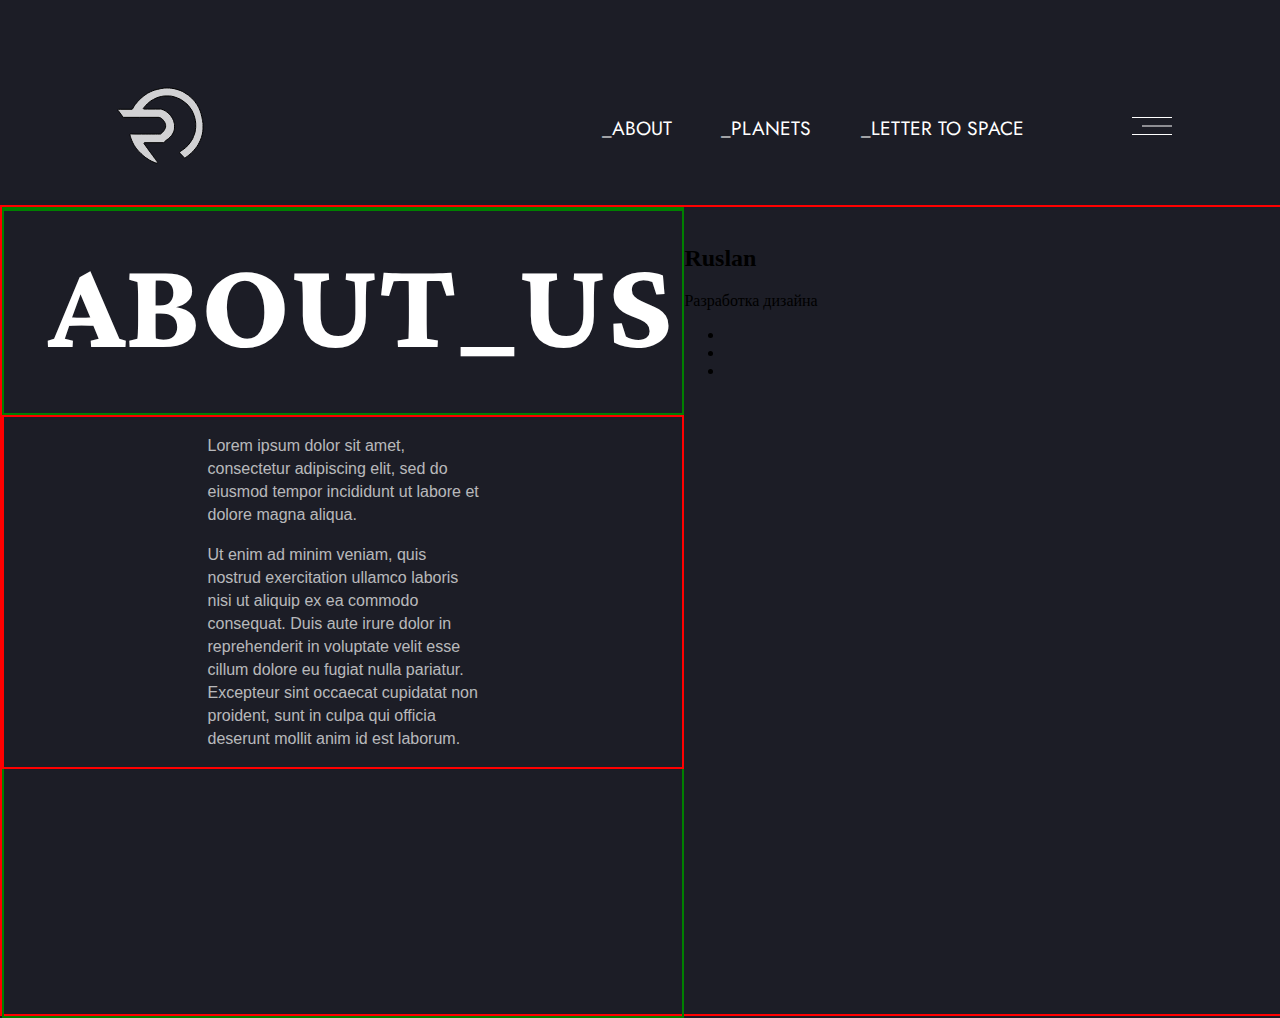
==== modules/about_us.html @ 551b3b94 "продолжу дома" ====
<!DOCTYPE html>
<html lang="en">
<head>
    <meta charset="UTF-8" />
    <meta http-equiv="X-UA-Compatible" content="IE=edge" />
    <meta name="viewport" content="width=device-width, initial-scale=1.0" />
    <title>SpaceX</title>

    <!-- !CSS -->
    <link rel="stylesheet" href="../assets/css/style.css" />
    <link rel="stylesheet" href="../assets/css/owl.carousel.min.css" />
    <link rel="stylesheet" href="../assets/css/owl.theme.default.min.css" />

    <link rel="stylesheet" href="../assets/css/about_us.css">

    <!-- !FONTS -->
    <link rel="preconnect" href="https://fonts.googleapis.com" />
    <link rel="preconnect" href="https://fonts.gstatic.com" crossorigin />
    <link
      href="https://fonts.googleapis.com/css2?family=Jost:wght@100;300;400;700&display=swap"
      rel="stylesheet"
    />
    <link rel="preconnect" href="https://fonts.googleapis.com" />
    <link rel="preconnect" href="https://fonts.gstatic.com" crossorigin />
    <link
      href="https://fonts.googleapis.com/css2?family=League+Spartan:wght@300;400&display=swap"
      rel="stylesheet"
    />
    <link rel="preconnect" href="https://fonts.googleapis.com" />
    <link rel="preconnect" href="https://fonts.gstatic.com" crossorigin />
    <link
      href="https://fonts.googleapis.com/css2?family=Lateef&display=swap"
      rel="stylesheet"
    />
</head>
<body>
    <!-- HEADER -->
    <header>
        <div class="header_logo">
          <a href="../index.html"
            ><img src="../assets/images/Logo.svg" alt="qwerty"
          /></a>
        </div>
        <nav class="header_nav">
          <ul>
            <a href="#"><li>_about</li></a>
            <a href="#"><li>_planets</li></a>
            <a href="#"><li>_letter to space</li></a>
          </ul>
        </nav>
        <div class="header_menu">
          <a href="#"><img src="../assets/images/Burger.svg" alt="qwerty" /></a>
        </div>
      </header>
      <section class="about__block">
        <div class="about__info">
            <div class="info__header">
                <h1>ABOUT_US</h1>
            </div>
            <div class="info__text">
                <p>
                    Lorem ipsum dolor sit amet, consectetur adipiscing elit, 
                    sed do eiusmod tempor incididunt ut labore et dolore magna aliqua.
                </p>
                <p>
                    Ut enim ad minim veniam, quis nostrud exercitation ullamco laboris nisi 
                    ut aliquip ex ea commodo consequat. Duis aute irure dolor in reprehenderit 
                    in voluptate velit esse cillum dolore eu fugiat nulla pariatur. Excepteur 
                    sint occaecat cupidatat non proident, sunt in culpa qui officia deserunt mollit anim id est laborum.
                </p>
            </div>
        </div>
        <div class="about__us">
            <div class="us__slider">
                <div class="slider__left"></div>
                <div class="us__img">
                    <img src="" alt="">
                </div>
                <div class="slider__right"></div>
            </div>
            <div class="us__info">
                <h2>Ruslan</h2>
                <p>Разработка дизайна</p>
                <ul>
                    <li><a href="#"></a></li>
                    <li><a href="#"></a></li>
                    <li><a href="#"></a></li>
                </ul>
            </div>
        </div>
      </section>
</body>
</html>
---- assets/css/style.css ----
/* 
      !IMPORTS
*/
@import "fonts.css";
@import "header.css";
@import "planets.css";

/* !MAIN */

body {
  margin: 0;
  padding: 0;
  box-sizing: border-box;
  width: 100vw;
  height: 100vh;
  display: flex;
  background-color: #1c1d26;
  flex-direction: column;
  overflow: hidden;
}

main {
  display: flex;
  justify-content: center;
}
---- assets/css/about_us.css ----
.about__block{
    width: 100vw;
    height: 90vh;
    border: 2px red solid;
    
    display: flex;
    flex-direction: row;
}
.about__info{
    width: 53vw;
    height: 100%;
    border: 2px green solid;

    display: flex;
    flex-direction: column;
    align-items: center;
}
.info__header{
    height: 25%;
    width: 100%;
    
    font-family: 'Lateef', sans-serif;
    font-weight: lighter;
    color: white;
    font-size: 5rem;
    border: 2px green solid;

    display: flex;
    justify-content: center;
    align-items: center;
}
.info__header h1{
    margin-left: 5%;
}
.info__text{
    font-family: Verdana, Geneva, Tahoma, sans-serif;
    color: rgba(255, 255, 255, 0.7);
    width: 100%;
    border: 2px red solid;
}
.info__text p{
    margin: 2.5% 30%;
    line-height: 23px;
}

.
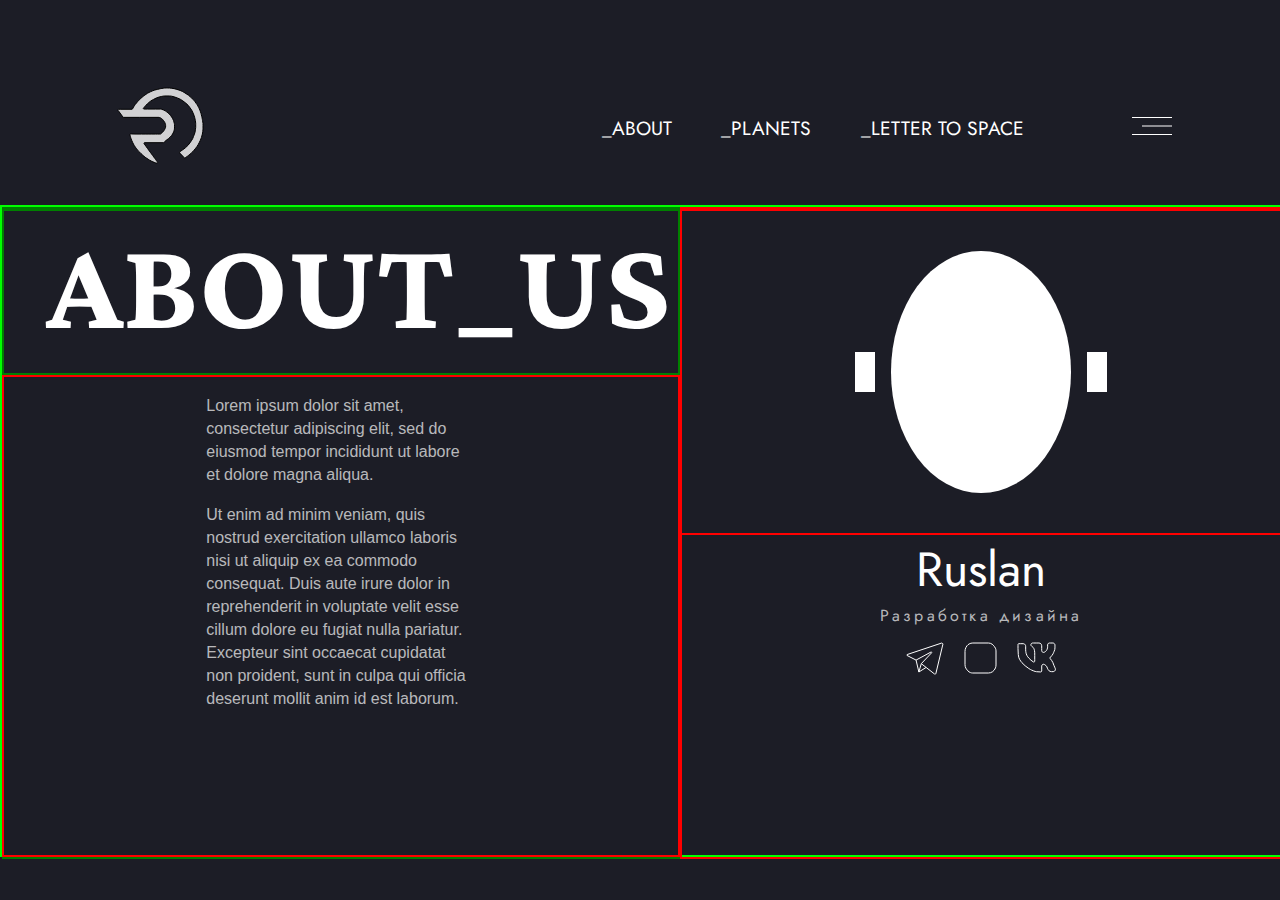
==== commit e38ab59b: "Сверстал, но кажется header как-то ниже находится, шрифты тожно будет подправить при слиянии, слайде" ====
--- a/modules/about_us.html
+++ b/modules/about_us.html
@@ -82,9 +82,21 @@
                 <h2>Ruslan</h2>
                 <p>Разработка дизайна</p>
                 <ul>
-                    <li><a href="#"></a></li>
-                    <li><a href="#"></a></li>
-                    <li><a href="#"></a></li>
+                    <li>
+                        <a href="#">
+                            <img src="../assets/images/Telegram.svg" alt="">
+                        </a>
+                    </li>
+                    <li>
+                        <a href="#">
+                            <img src="../assets/images/Instagram.svg" alt="">
+                        </a>
+                    </li>
+                    <li>
+                        <a href="#">
+                            <img src="../assets/images/VK.svg" alt="">
+                        </a>
+                    </li>
                 </ul>
             </div>
         </div>
--- a/assets/css/about_us.css
+++ b/assets/css/about_us.css
@@ -1,7 +1,7 @@
 .about__block{
     width: 100vw;
-    height: 90vh;
-    border: 2px red solid;
+    height: 72vh;
+    border: 2px lime solid;
     
     display: flex;
     flex-direction: row;
@@ -33,6 +33,7 @@
     margin-left: 5%;
 }
 .info__text{
+    height: 75%;
     font-family: Verdana, Geneva, Tahoma, sans-serif;
     color: rgba(255, 255, 255, 0.7);
     width: 100%;
@@ -42,5 +43,65 @@
     margin: 2.5% 30%;
     line-height: 23px;
 }
+.about__us{
+    height: 100%;
+    width: 47vw;
+    border: 2px red solid;
+    color: white;
 
-.+    display: flex;
+    flex-direction: column;
+    align-items: center;
+}
+.us__slider{
+    width: 100%;
+    height: 50%;
+    
+    display: flex;
+    flex-direction: row;
+    justify-content: center;
+    align-items: center;
+    gap: 1rem;
+    border: 2px red solid;
+}
+.us__img{
+    width: 30%;
+    height: 75%;
+    border-radius: 50%;
+    background-color: white;
+}
+.slider__left,
+.slider__right{
+    width: 20px;
+    height: 40px;
+    background-color: white;
+}
+.us__info{
+    width: 100%;
+    height: 50%;
+
+    display: flex;
+    flex-direction: column;
+    align-items: center;
+}
+.us__info *{
+    margin: 0;
+    padding: 0;
+}
+.us__info h2{
+    font-family: "Jost", sans-serif;
+    font-weight: 400;
+    font-size: 3rem;
+}
+.us__info p{
+    font-family: "Jost", sans-serif;
+    color: rgba(255,255,255,0.7);
+    letter-spacing: 0.25vw;
+    margin-bottom: 2.5%;
+}
+.us__info ul{
+    list-style: none;
+    display: flex;
+    flex-direction: row;
+    gap: 1.25rem;
+}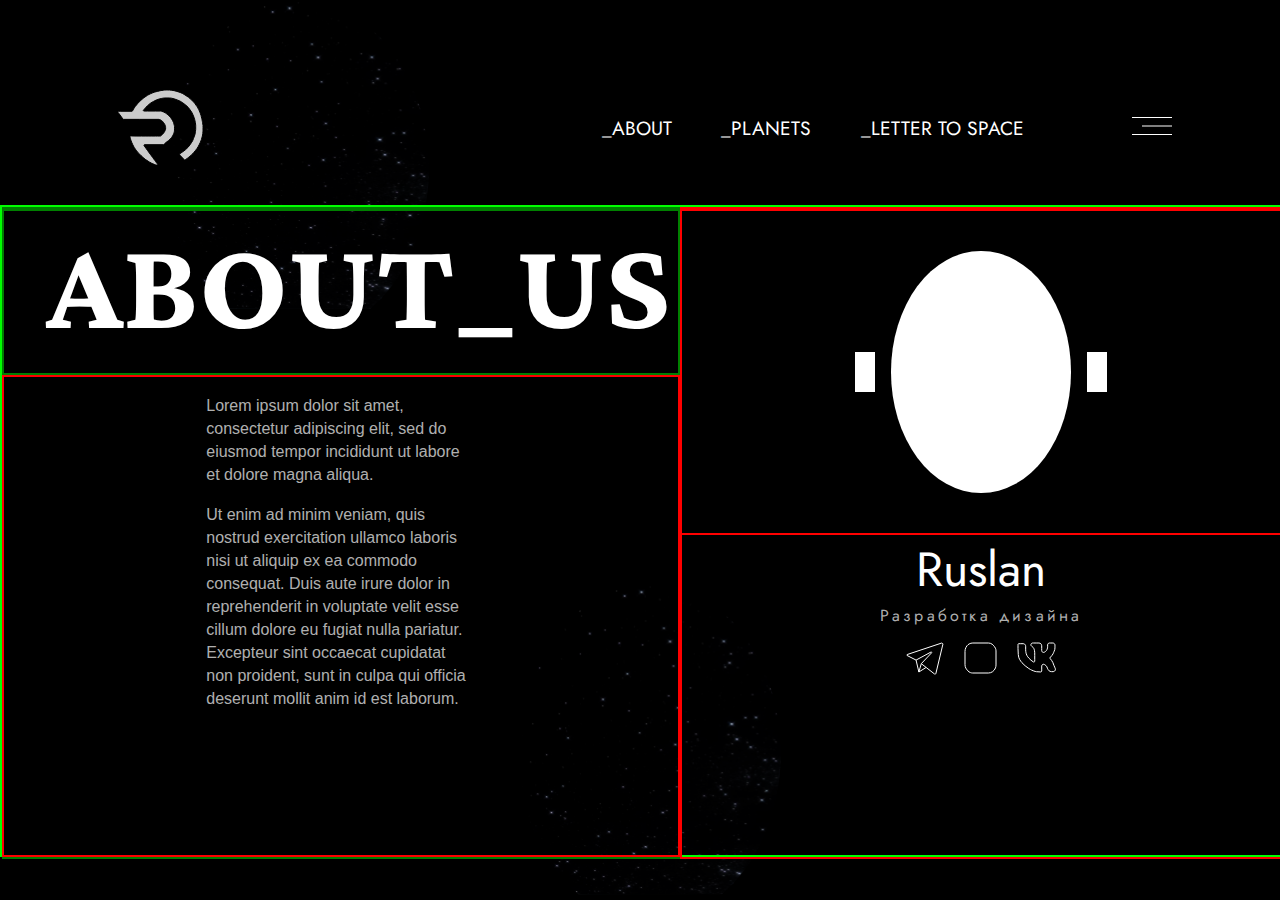
==== commit d43b4f0d: "Add _planet.html" ====
--- a/modules/about_us.html
+++ b/modules/about_us.html
@@ -1,6 +1,6 @@
 <!DOCTYPE html>
 <html lang="en">
-<head>
+  <head>
     <meta charset="UTF-8" />
     <meta http-equiv="X-UA-Compatible" content="IE=edge" />
     <meta name="viewport" content="width=device-width, initial-scale=1.0" />
@@ -11,7 +11,7 @@
     <link rel="stylesheet" href="../assets/css/owl.carousel.min.css" />
     <link rel="stylesheet" href="../assets/css/owl.theme.default.min.css" />
 
-    <link rel="stylesheet" href="../assets/css/about_us.css">
+    <link rel="stylesheet" href="../assets/css/about_us.css" />
 
     <!-- !FONTS -->
     <link rel="preconnect" href="https://fonts.googleapis.com" />
@@ -32,74 +32,74 @@
       href="https://fonts.googleapis.com/css2?family=Lateef&display=swap"
       rel="stylesheet"
     />
-</head>
-<body>
+  </head>
+  <body>
     <!-- HEADER -->
     <header>
-        <div class="header_logo">
-          <a href="../index.html"
-            ><img src="../assets/images/Logo.svg" alt="qwerty"
-          /></a>
+      <div class="header_logo">
+        <img src="../assets/images/Logo.svg" alt="qwerty" />
+      </div>
+      <nav class="header_nav">
+        <ul>
+          <a href="./about_us.html"><li>_about</li></a>
+          <a href="../index.html"><li>_planets</li></a>
+          <a href="#!"><li>_letter to space</li></a>
+        </ul>
+      </nav>
+      <div class="header_menu">
+        <a href="#"><img src="../assets/images/Burger.svg" alt="qwerty" /></a>
+      </div>
+    </header>
+
+    <section class="about__block">
+      <div class="about__info">
+        <div class="info__header">
+          <h1>ABOUT_US</h1>
         </div>
-        <nav class="header_nav">
+        <div class="info__text">
+          <p>
+            Lorem ipsum dolor sit amet, consectetur adipiscing elit, sed do
+            eiusmod tempor incididunt ut labore et dolore magna aliqua.
+          </p>
+          <p>
+            Ut enim ad minim veniam, quis nostrud exercitation ullamco laboris
+            nisi ut aliquip ex ea commodo consequat. Duis aute irure dolor in
+            reprehenderit in voluptate velit esse cillum dolore eu fugiat nulla
+            pariatur. Excepteur sint occaecat cupidatat non proident, sunt in
+            culpa qui officia deserunt mollit anim id est laborum.
+          </p>
+        </div>
+      </div>
+      <div class="about__us">
+        <div class="us__slider">
+          <div class="slider__left"></div>
+          <div class="us__img">
+            <img src="" alt="" />
+          </div>
+          <div class="slider__right"></div>
+        </div>
+        <div class="us__info">
+          <h2>Ruslan</h2>
+          <p>Разработка дизайна</p>
           <ul>
-            <a href="#"><li>_about</li></a>
-            <a href="#"><li>_planets</li></a>
-            <a href="#"><li>_letter to space</li></a>
+            <li>
+              <a href="#">
+                <img src="../assets/images/Telegram.svg" alt="" />
+              </a>
+            </li>
+            <li>
+              <a href="#">
+                <img src="../assets/images/Instagram.svg" alt="" />
+              </a>
+            </li>
+            <li>
+              <a href="#">
+                <img src="../assets/images/VK.svg" alt="" />
+              </a>
+            </li>
           </ul>
-        </nav>
-        <div class="header_menu">
-          <a href="#"><img src="../assets/images/Burger.svg" alt="qwerty" /></a>
         </div>
-      </header>
-      <section class="about__block">
-        <div class="about__info">
-            <div class="info__header">
-                <h1>ABOUT_US</h1>
-            </div>
-            <div class="info__text">
-                <p>
-                    Lorem ipsum dolor sit amet, consectetur adipiscing elit, 
-                    sed do eiusmod tempor incididunt ut labore et dolore magna aliqua.
-                </p>
-                <p>
-                    Ut enim ad minim veniam, quis nostrud exercitation ullamco laboris nisi 
-                    ut aliquip ex ea commodo consequat. Duis aute irure dolor in reprehenderit 
-                    in voluptate velit esse cillum dolore eu fugiat nulla pariatur. Excepteur 
-                    sint occaecat cupidatat non proident, sunt in culpa qui officia deserunt mollit anim id est laborum.
-                </p>
-            </div>
-        </div>
-        <div class="about__us">
-            <div class="us__slider">
-                <div class="slider__left"></div>
-                <div class="us__img">
-                    <img src="" alt="">
-                </div>
-                <div class="slider__right"></div>
-            </div>
-            <div class="us__info">
-                <h2>Ruslan</h2>
-                <p>Разработка дизайна</p>
-                <ul>
-                    <li>
-                        <a href="#">
-                            <img src="../assets/images/Telegram.svg" alt="">
-                        </a>
-                    </li>
-                    <li>
-                        <a href="#">
-                            <img src="../assets/images/Instagram.svg" alt="">
-                        </a>
-                    </li>
-                    <li>
-                        <a href="#">
-                            <img src="../assets/images/VK.svg" alt="">
-                        </a>
-                    </li>
-                </ul>
-            </div>
-        </div>
-      </section>
-</body>
-</html>+      </div>
+    </section>
+  </body>
+</html>
--- a/assets/css/style.css
+++ b/assets/css/style.css
@@ -3,7 +3,9 @@
 */
 @import "fonts.css";
 @import "header.css";
-@import "planets.css";
+@import "./css_components/about_us.css";
+@import "./css_components/planets.css";
+@import "./css_components/planet_01.css";
 
 /* !MAIN */
 
@@ -14,7 +16,11 @@
   width: 100vw;
   height: 100vh;
   display: flex;
-  background-color: #1c1d26;
+  background-color: black;
+  background-image: url('../images/Blur.svg');
+  background-repeat: no-repeat;
+  background-position: 25%;
+  background-size: contain;
   flex-direction: column;
   overflow: hidden;
 }
